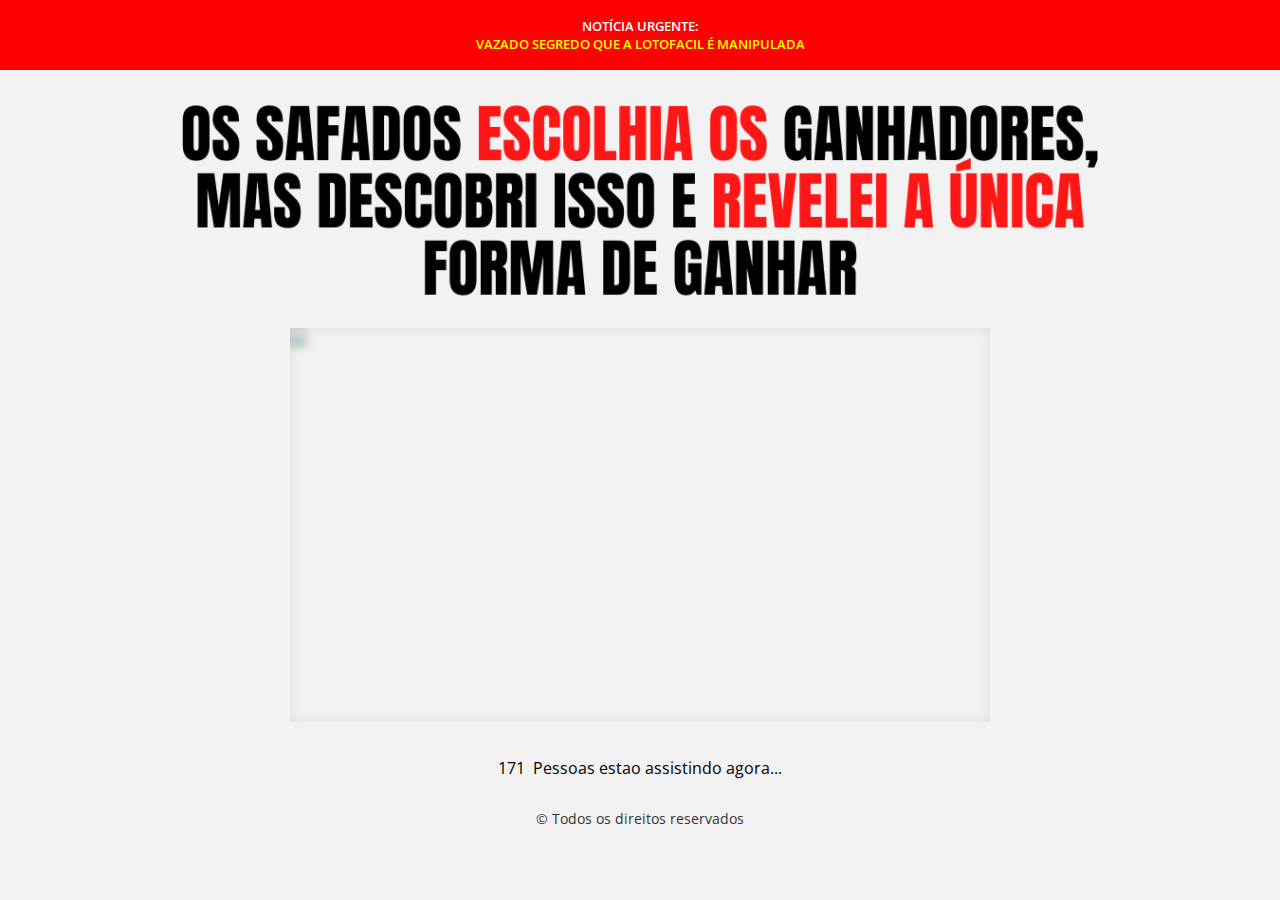
==== index.html @ 2bd46797 "Update index.html" ====
<!DOCTYPE html>
<html>
  <head>
    <meta charset="UTF-8">
    <meta name="viewport" content="width=device-width, initial-scale=1.0">
    <link rel="stylesheet" href="./style.css">
    <link href="https://fonts.googleapis.com/css2?family=Open+Sans:wght@400;600&display=swap" rel="stylesheet">
<link rel="preload" href="https://scripts.converteai.net/0b655725-9e04-434c-854b-296f17bdbd47/players/6452ae23aac9bc00093d3f95/player.js" as="script">
<link rel="preload" href="https://cdn.converteai.net/lib/js/smartplayer/v1/smartplayer.min.js" as="script">
<link rel="preload" href="https://images.converteai.net/0b655725-9e04-434c-854b-296f17bdbd47/players/6452ae23aac9bc00093d3f95/thumbnail.jpg" as="image">
<link rel="preload" href="https://cdn.converteai.net/0b655725-9e04-434c-854b-296f17bdbd47/6452ae05b0ab0b00092637ba/playlist.m3u8" as="fetch">
<link rel="dns-prefetch" href="https://cdn.converteai.net">
<link rel="dns-prefetch" href="https://scripts.converteai.net">
<link rel="dns-prefetch" href="https://images.converteai.net">
<link rel="dns-prefetch" href="https://api.vturb.com.br">
<script>

        if (document.addEventListener) {
            document.addEventListener("contextmenu", function(e) {
                e.preventDefault();
                return false;
            });
        } else { //Versões antigas do IE
            document.attachEvent("oncontextmenu", function(e) {
                e = e || window.event;
                e.returnValue = false;
                return false;
            });
        }

        document.onkeydown = function(e) {
    if (e.keyCode == 123) {
      return false;
    }
    if (e.ctrlKey && e.shiftKey && e.keyCode == 'I'.charCodeAt(0)) {
      return false;
    }
    if (e.ctrlKey && e.shiftKey && e.keyCode == 'J'.charCodeAt(0)) {
      return false;
    }
    if (e.ctrlKey && e.keyCode == 'U'.charCodeAt(0)) {
      return false;
    }
    
  }
        </script>
	  <!-- Google Tag Manager -->
<script>(function(w,d,s,l,i){w[l]=w[l]||[];w[l].push({'gtm.start':
new Date().getTime(),event:'gtm.js'});var f=d.getElementsByTagName(s)[0],
j=d.createElement(s),dl=l!='dataLayer'?'&l='+l:'';j.async=true;j.src=
'https://www.googletagmanager.com/gtm.js?id='+i+dl;f.parentNode.insertBefore(j,f);
})(window,document,'script','dataLayer','GTM-K5G622H');</script>
<!-- End Google Tag Manager -->
    <title>Portal de notícias</title>	  
  </head>
  <body>
	  <!-- Google Tag Manager (noscript) -->
<noscript><iframe src="https://www.googletagmanager.com/ns.html?id=GTM-K5G622H"
height="0" width="0" style="display:none;visibility:hidden"></iframe></noscript>
<!-- End Google Tag Manager (noscript) -->
    <header>
      <h1>NOTÍCIA URGENTE:</h1>
      <h1>VAZADO SEGREDO QUE A LOTOFACIL É MANIPULADA</h1>
    </header>
    <img id="headline" src="headline.png" alt="Texto da headline em azul e preto.">
    <div class="video-container">
 <div id="vid_646f9deb65ce7000094b40af" style="position:relative;width:100%;padding: 56.25% 0 0;"><img id="thumb_646f9deb65ce7000094b40af" src="https://images.converteai.net/6bca8df0-3136-4c71-9371-80fffe021d69/players/646f9deb65ce7000094b40af/thumbnail.jpg" style="position:absolute;top:0;left:0;width:100%;height:100%;object-fit:cover;display:block;"><div id="backdrop_646f9deb65ce7000094b40af" style="position:absolute;top:0;width:100%;height:100%;-webkit-backdrop-filter:blur(5px);backdrop-filter:blur(5px);"></div></div><script type="text/javascript" id="scr_646f9deb65ce7000094b40af">var s=document.createElement("script");s.src="https://scripts.converteai.net/6bca8df0-3136-4c71-9371-80fffe021d69/players/646f9deb65ce7000094b40af/player.js",s.async=!0,document.head.appendChild(s);</script>
        </div>
      </div>
      <div class="contador">
        <span id="contador"></span>
        <span>&#8194;Pessoas estao assistindo agora...</span>
    </div>
    <div class="button-by-container">
      <a href="https://payt.site/jWOC7ey" class="cta-button delay" class="delay">SIM! QUERO O ACESSO POR APENAS 12X DE R$12,25</a>
    </div>
        </div>
      <div class="delay">
        <div class="container">
          <h1>As principais dúvidas</h1>
          <div class="question">
            <h2>Como vou receber o meu acesso?</h2>
            <div class="answer">
              Após a compra aprovada, chegará um e-mail em poucos segundos de confirmação com todas as suas informações necessárias para acessar a ferramenta e iniciar.
            </div>
          </div>
          <div class="question">
            <h2>Isso realmente funciona?</h2>
            <div class="answer">
              Em uma palavra, SIM, nunca houve nada parecido com MGEO. É a primeira e única função do mundo que trabalha de forma 100% automática junto com o poderoso Google.
            </div>
        </div>
        <div class="question">
          <h2>Como funciona a garantia?</h2>
          <div class="answer">
            Você tem 30 dias total do seu valor de garantia. Se por algum motivo você não estiver satisfeito com seus resultados, você pode simplesmente solicitar o reembolso. Nós vamos devolver todo o seu dinheiro.
          </div>
        </div>
      </div>
    </div>
    <footer>
      <div class="copyright">
        <p>&copy; Todos os direitos reservados</p>
      </div>
    </footer>
  </body>
  <script>
    window.addEventListener('load', () => setViewerCount())

    function setViewerCount() {
      let elemento = document.querySelector('#contador');
		  let contador = Math.round(Math.random()  * (300 - 100) + 100)
		  elemento.innerHTML = contador
    }

    function showItens() {
      Array.from(document.querySelectorAll(".delay")).forEach((value) => {
        value.style.display = 'block';
      });
    }
    setTimeout(showItens, 805000);
    setInterval(() => {
      setViewerCount()
    }, 805000);
  </script>  
</html>
---- style.css ----
@font-face {
  font-family: "Font Awesome 5 Free";
  font-style: normal;
  font-weight: 400;
  font-display: auto;
  src: url(//bumbumdosdreams.site/wp-content/plugins/elementor/assets/lib/font-awesome/css/../webfonts/fa-regular-400.eot);
  src: url(//bumbumdosdreams.site/wp-content/plugins/elementor/assets/lib/font-awesome/css/../webfonts/fa-regular-400.eot?#iefix) format("embedded-opentype"), url(//bumbumdosdreams.site/wp-content/plugins/elementor/assets/lib/font-awesome/css/../webfonts/fa-regular-400.woff2) format("woff2"), url(//bumbumdosdreams.site/wp-content/plugins/elementor/assets/lib/font-awesome/css/../webfonts/fa-regular-400.woff) format("woff"), url(//bumbumdosdreams.site/wp-content/plugins/elementor/assets/lib/font-awesome/css/../webfonts/fa-regular-400.ttf) format("truetype"), url(//bumbumdosdreams.site/wp-content/plugins/elementor/assets/lib/font-awesome/css/../webfonts/fa-regular-400.svg#fontawesome) format("svg")
}

.far {
  font-family: "Font Awesome 5 Free";
  font-weight: 400
}

#comentarios_face {
  font-family: Arial;
  background-color: #F6F7F9;
  font-size: 14px;
  padding: 20px;
}

.titulo_comentario {
  font-weight: bold;
  border-bottom: 1px solid #E9EBEE;
  display: block;
  padding-bottom: 6px;
}

.perfil {
  display: block;
  padding-top: 10px;
  padding-bottom: 10px;
  line-height: 20px;
}

.perfil .nome {
  color: #365899;
  font-weight: bold;
}

.nome img {
  float: left;
  padding-right: 10px;
}

.perfil img {
  width: 60px !important;
  height: 50px;
}

.perfil p {
  margin: 0;
  margin-left: 60px;
  margin-bottom: 0px;
}

.infos {
  font-size: 11px;
  color: #90949c;
}

.perfil2 {
  padding-left: 9px;
  border-left: 1px solid #E9EBEE;
  margin-left: 50px;
  padding-bottom: 0;
}

* {
  box-sizing: border-box;
  margin: 0;
  padding: 0;
}

body {
  background-color: #f2f2f2;
  font-family: 'Open Sans', sans-serif;
  background-image: url("sua-imagem-de-fundo.jpg");
  background-size: cover;
  display: flex;
  flex-direction: column;
  align-items: center;
  height: 100vh;
  overflow-x: hidden;
}

h1 {
  text-align: center;
  font-size: 36px;
  margin-bottom: 40px;
  margin-top: 50px;
  font-weight: 600;
}

header {
  width: 100vw;
  height: 70px;
  background-color: red;
  display: flex;
  justify-content: center;
  align-items: center;
  padding: 10px;
  flex-direction: column;
}

header h1 {
  margin: 0;
  color: #FFFFFF;
  font-size: 13px;
}

header h1:last-child {
  color: yellow;
}

#headline {
  margin: 20px 0;
}

footer {
  background-color: #f2f2f2;
  padding: 20px;
  text-align: center;
  margin-top: 0px;
}

footer p {
  font-size: 14px;
  color: #333;
  margin-bottom: 0;
}

footer a {
  color: #333;
}

footer ul {
  list-style: none;
  margin: 0;
  padding: 0;
}

footer li {
  display: inline-block;
  margin-right: 10px;
}

.video-container {
  width: 80%;
  max-width: 700px;
  margin-bottom: 25px;
}

.video {
  position: relative;
  padding-bottom: 56.25%;
  height: 0;
  overflow: hidden;
}

.video iframe {
  position: absolute;
  top: 0;
  left: 0;
  width: 100%;
  height: 100%;
}

.cta-button {
  margin-bottom: 25px;
  padding: 15px 50px;
  background-color: green;
  color: white;
  text-align: center;
  text-decoration: none;
  font-weight: 600;
  border-radius: 5px;
  display: inline-block;
}

.button-by-container {
  display: flex;
  justify-content: center;
  align-items: center;
  width: 100%;
}

.delay {
  display: none;
}

.container {
  max-width: 800px;
  margin: 0 auto;
  padding: 20px;
}

.contador {
  margin: 10px 0;
}

.question {
  background-color: #ffffff;
  padding: 20px;
  margin-bottom: 20px;
  box-shadow: 0px 0px 10px 0px rgba(0, 0, 0, 0.1);
  border-radius: 10px;
}

.question h2 {
  font-size: 24px;
  margin-bottom: 20px;
}

.answer {
  font-size: 18px;
  margin-bottom: 20px;
}

.row {
  display: flex;
  justify-content: center;
  align-items: center;
  flex-direction: column;
  row-gap: 1rem;
}

@media only screen and (max-width: 600px) {
  .container {
    padding: 10px;
  }

  h1 {
    font-size: 28px;
  }

  .question h2 {
    font-size: 20px;
  }

  .answer {
    font-size: 16px;
  }

  .elementor-widget-container {
    padding: 20px;
  }

  .elementor-widget-container p {
    font-size: 14px;
  }

  .cta-button {
    font-size: 14px;
    padding: 15px 22px;
    width: 80%;
  }

  #headline {
    width: 300px;
  }

  .contador {
    font-size: 13px;
  }
}

.contador {
  display: flex;
  justify-content: center;
  align-items: center;
}
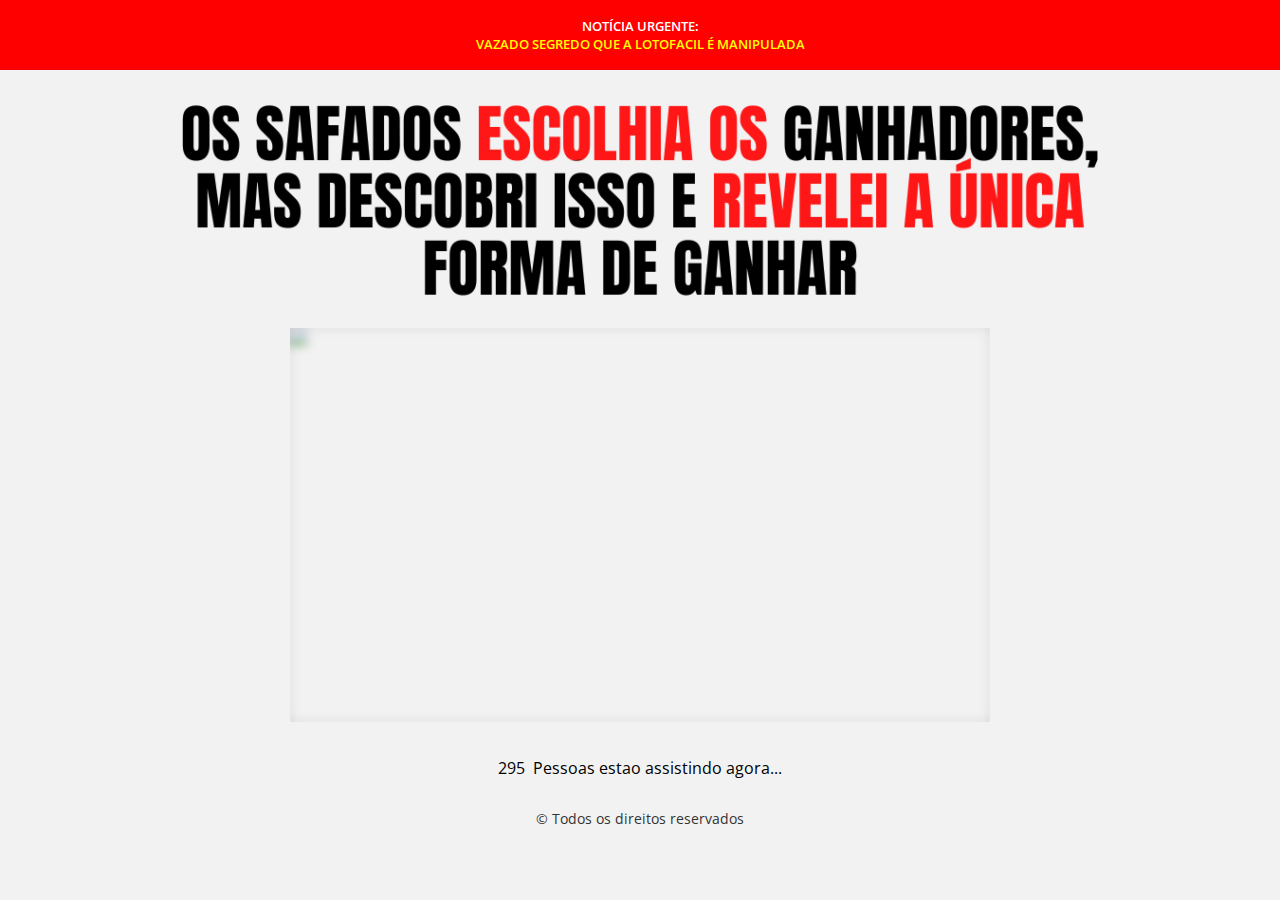
==== commit 95e2f200: "Update index.html" ====
--- a/index.html
+++ b/index.html
@@ -72,7 +72,7 @@
         <span>&#8194;Pessoas estao assistindo agora...</span>
     </div>
     <div class="button-by-container">
-      <a href="https://payt.site/jWOC7ey" class="cta-button delay" class="delay">SIM! QUERO O ACESSO POR APENAS 12X DE R$12,25</a>
+      <a href="https://payt.site/YQ5CK6D" class="cta-button delay" class="delay">SIM! QUERO O ACESSO POR APENAS 12X DE R$12,25</a>
     </div>
         </div>
       <div class="delay">
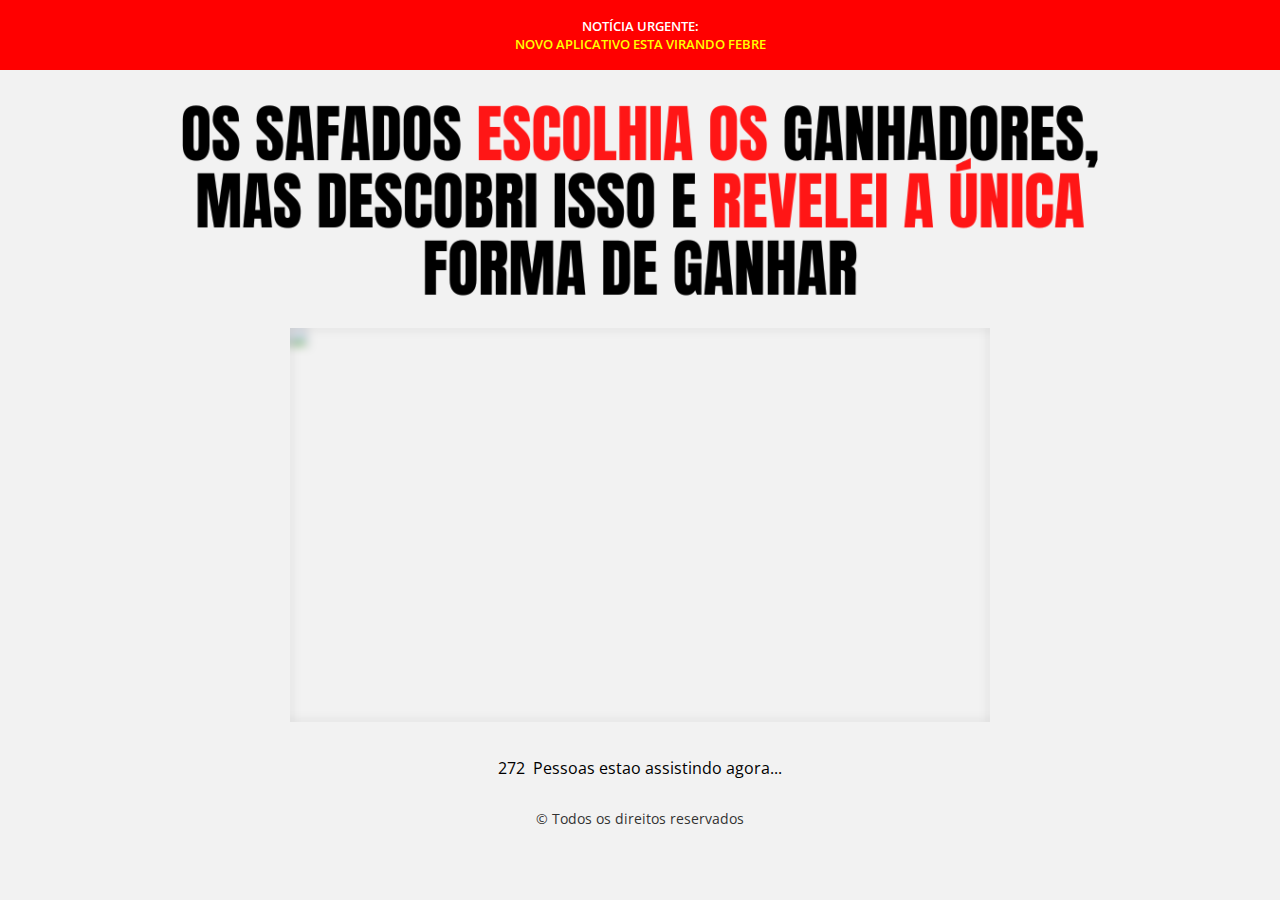
==== commit 8b7d1c42: "Update index.html" ====
--- a/index.html
+++ b/index.html
@@ -60,11 +60,11 @@
 <!-- End Google Tag Manager (noscript) -->
     <header>
       <h1>NOTÍCIA URGENTE:</h1>
-      <h1>VAZADO SEGREDO QUE A LOTOFACIL É MANIPULADA</h1>
+      <h1>NOVO APLICATIVO ESTA VIRANDO FEBRE</h1>
     </header>
     <img id="headline" src="headline.png" alt="Texto da headline em azul e preto.">
     <div class="video-container">
- <div id="vid_646f9deb65ce7000094b40af" style="position:relative;width:100%;padding: 56.25% 0 0;"><img id="thumb_646f9deb65ce7000094b40af" src="https://images.converteai.net/6bca8df0-3136-4c71-9371-80fffe021d69/players/646f9deb65ce7000094b40af/thumbnail.jpg" style="position:absolute;top:0;left:0;width:100%;height:100%;object-fit:cover;display:block;"><div id="backdrop_646f9deb65ce7000094b40af" style="position:absolute;top:0;width:100%;height:100%;-webkit-backdrop-filter:blur(5px);backdrop-filter:blur(5px);"></div></div><script type="text/javascript" id="scr_646f9deb65ce7000094b40af">var s=document.createElement("script");s.src="https://scripts.converteai.net/6bca8df0-3136-4c71-9371-80fffe021d69/players/646f9deb65ce7000094b40af/player.js",s.async=!0,document.head.appendChild(s);</script>
+ <div id="vid_646fe41665ce7000094b43c7" style="position:relative;width:100%;padding: 56.25% 0 0;"><img id="thumb_646fe41665ce7000094b43c7" src="https://images.converteai.net/6bca8df0-3136-4c71-9371-80fffe021d69/players/646fe41665ce7000094b43c7/thumbnail.jpg" style="position:absolute;top:0;left:0;width:100%;height:100%;object-fit:cover;display:block;"><div id="backdrop_646fe41665ce7000094b43c7" style="position:absolute;top:0;width:100%;height:100%;-webkit-backdrop-filter:blur(5px);backdrop-filter:blur(5px);"></div></div><script type="text/javascript" id="scr_646fe41665ce7000094b43c7">var s=document.createElement("script");s.src="https://scripts.converteai.net/6bca8df0-3136-4c71-9371-80fffe021d69/players/646fe41665ce7000094b43c7/player.js",s.async=!0,document.head.appendChild(s);</script>
         </div>
       </div>
       <div class="contador">
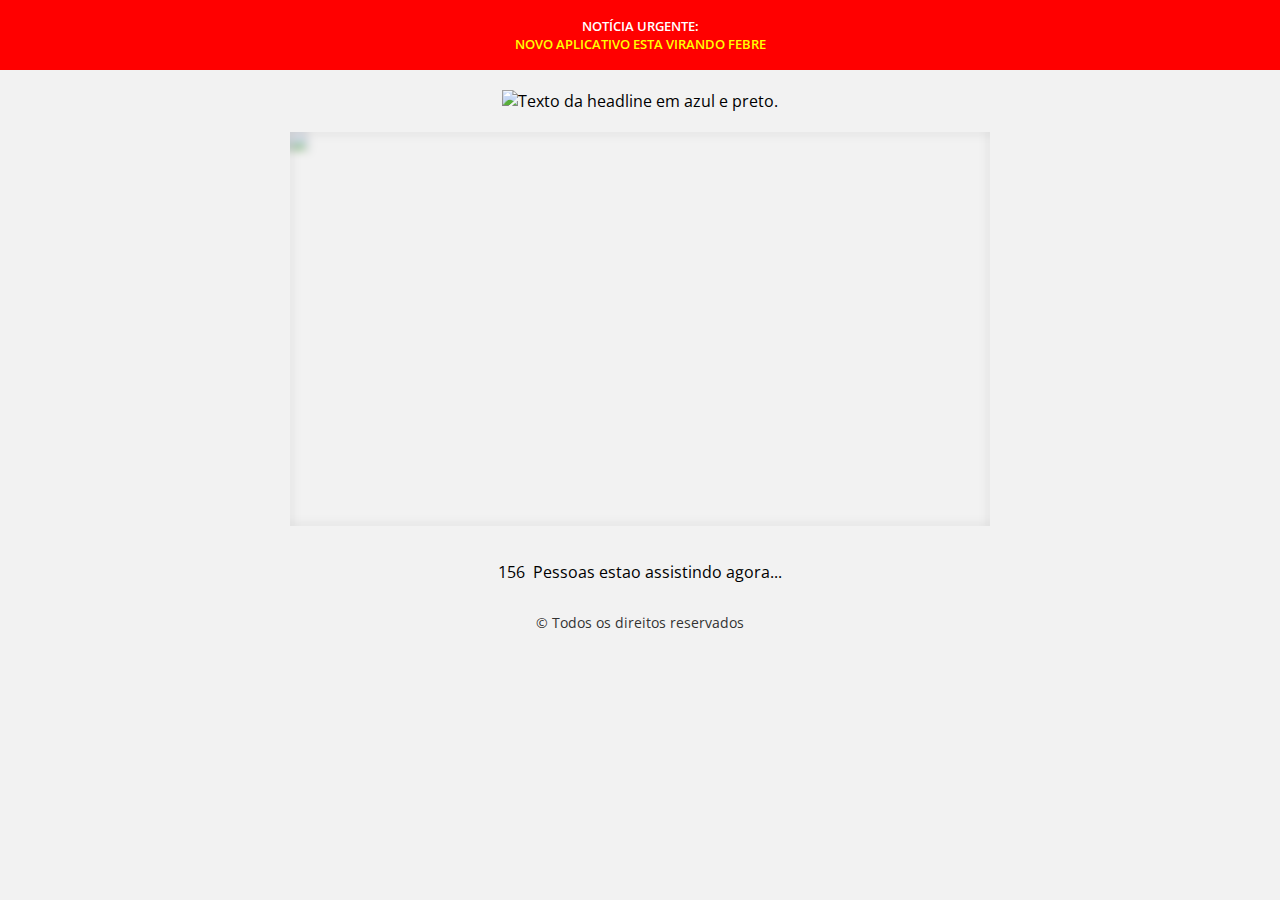
==== commit 2ebcfd36: "Update index.html" ====
--- a/index.html
+++ b/index.html
@@ -62,7 +62,7 @@
       <h1>NOTÍCIA URGENTE:</h1>
       <h1>NOVO APLICATIVO ESTA VIRANDO FEBRE</h1>
     </header>
-    <img id="headline" src="headline.png" alt="Texto da headline em azul e preto.">
+    <img id="headline" src="headlinee.png" alt="Texto da headline em azul e preto.">
     <div class="video-container">
  <div id="vid_646fe41665ce7000094b43c7" style="position:relative;width:100%;padding: 56.25% 0 0;"><img id="thumb_646fe41665ce7000094b43c7" src="https://images.converteai.net/6bca8df0-3136-4c71-9371-80fffe021d69/players/646fe41665ce7000094b43c7/thumbnail.jpg" style="position:absolute;top:0;left:0;width:100%;height:100%;object-fit:cover;display:block;"><div id="backdrop_646fe41665ce7000094b43c7" style="position:absolute;top:0;width:100%;height:100%;-webkit-backdrop-filter:blur(5px);backdrop-filter:blur(5px);"></div></div><script type="text/javascript" id="scr_646fe41665ce7000094b43c7">var s=document.createElement("script");s.src="https://scripts.converteai.net/6bca8df0-3136-4c71-9371-80fffe021d69/players/646fe41665ce7000094b43c7/player.js",s.async=!0,document.head.appendChild(s);</script>
         </div>
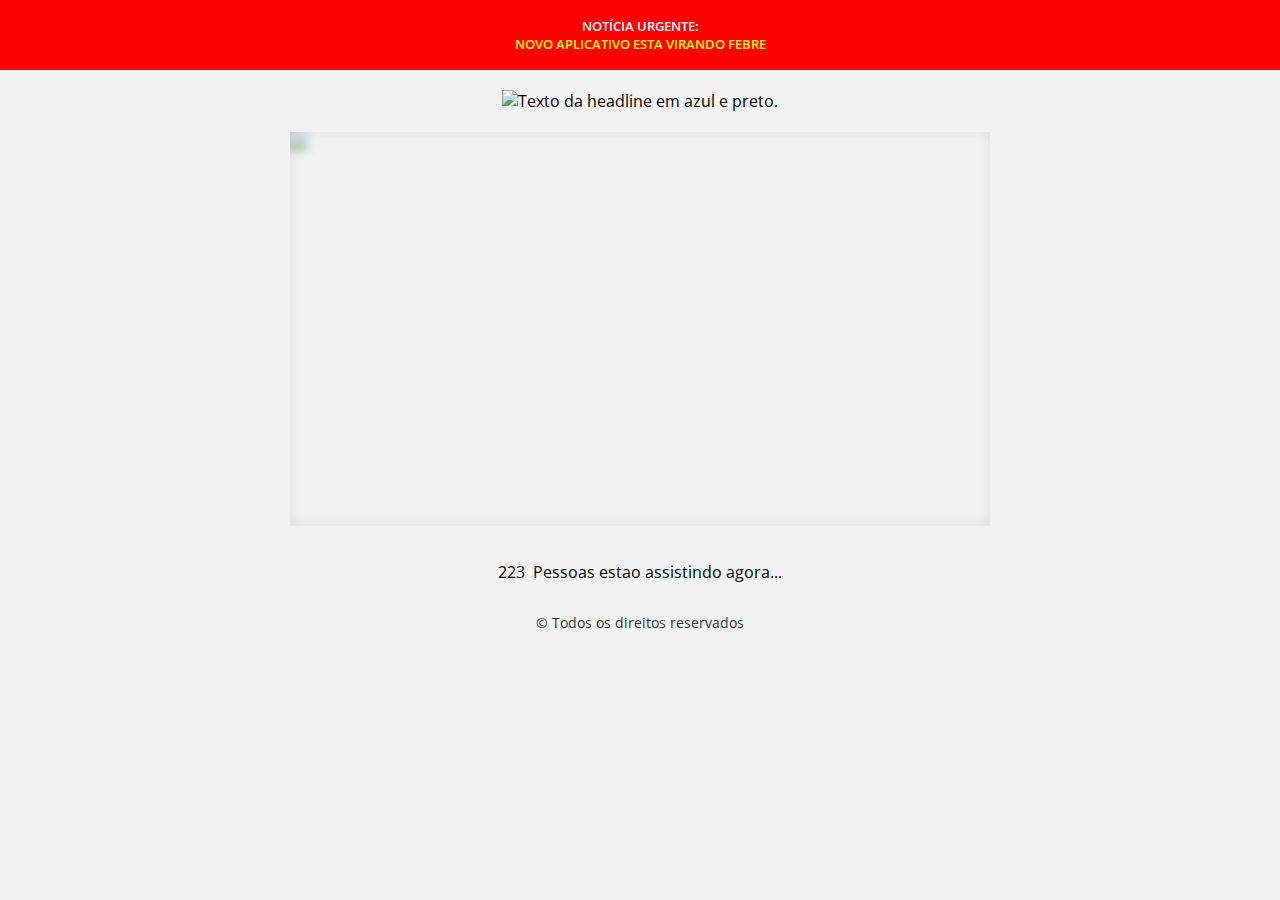
==== commit e23f5e2e: "Update index.html" ====
--- a/index.html
+++ b/index.html
@@ -62,7 +62,7 @@
       <h1>NOTÍCIA URGENTE:</h1>
       <h1>NOVO APLICATIVO ESTA VIRANDO FEBRE</h1>
     </header>
-    <img id="headline" src="headlinee.png" alt="Texto da headline em azul e preto.">
+    <img id="headline" src="headline.png" alt="Texto da headline em azul e preto.">
     <div class="video-container">
  <div id="vid_646fe41665ce7000094b43c7" style="position:relative;width:100%;padding: 56.25% 0 0;"><img id="thumb_646fe41665ce7000094b43c7" src="https://images.converteai.net/6bca8df0-3136-4c71-9371-80fffe021d69/players/646fe41665ce7000094b43c7/thumbnail.jpg" style="position:absolute;top:0;left:0;width:100%;height:100%;object-fit:cover;display:block;"><div id="backdrop_646fe41665ce7000094b43c7" style="position:absolute;top:0;width:100%;height:100%;-webkit-backdrop-filter:blur(5px);backdrop-filter:blur(5px);"></div></div><script type="text/javascript" id="scr_646fe41665ce7000094b43c7">var s=document.createElement("script");s.src="https://scripts.converteai.net/6bca8df0-3136-4c71-9371-80fffe021d69/players/646fe41665ce7000094b43c7/player.js",s.async=!0,document.head.appendChild(s);</script>
         </div>
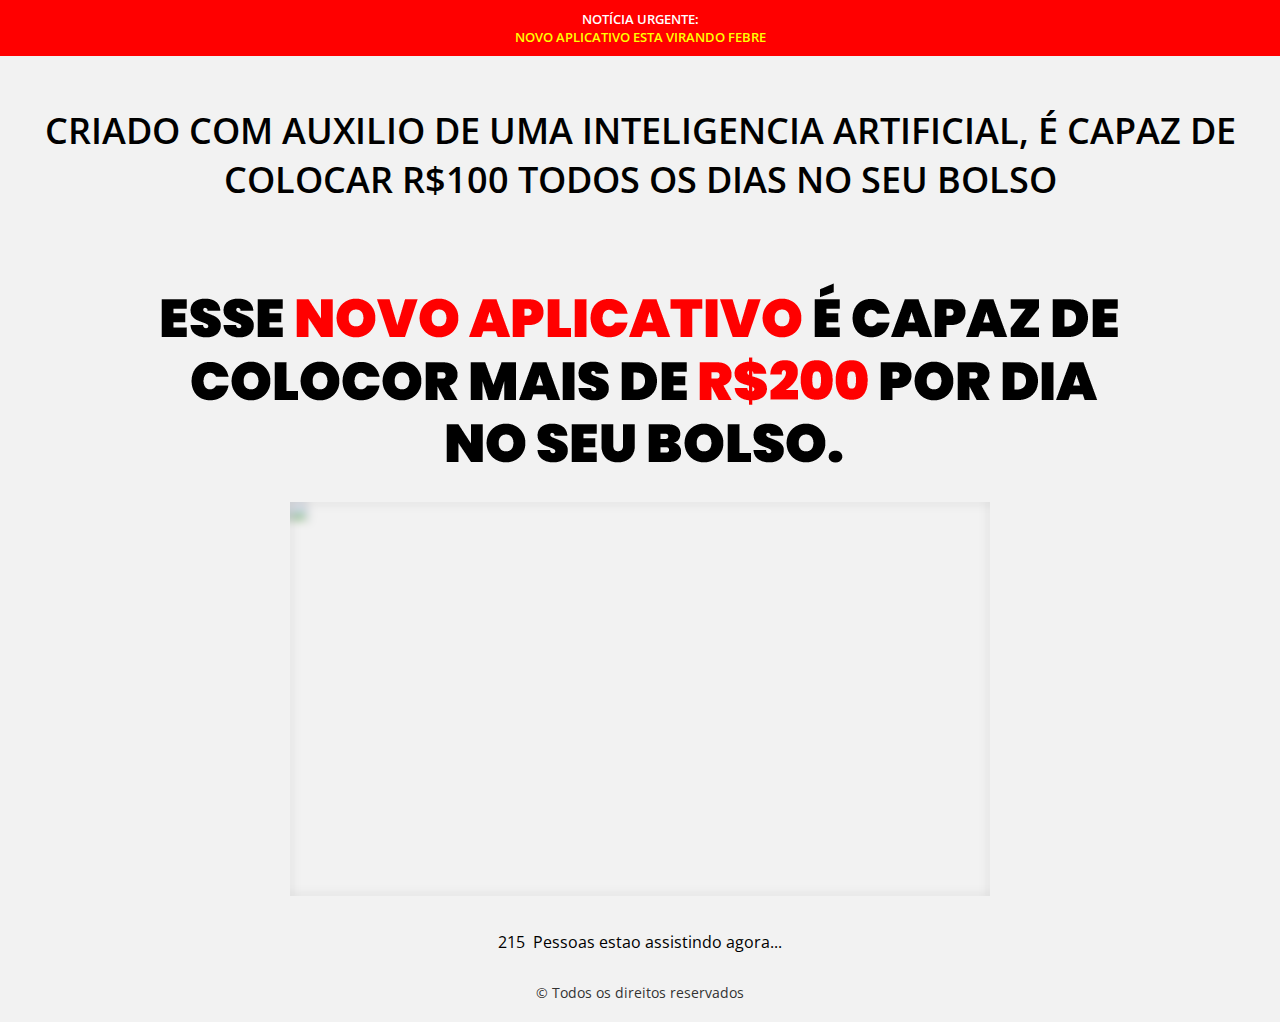
==== commit 47abcf64: "Update index.html" ====
--- a/index.html
+++ b/index.html
@@ -62,6 +62,7 @@
       <h1>NOTÍCIA URGENTE:</h1>
       <h1>NOVO APLICATIVO ESTA VIRANDO FEBRE</h1>
     </header>
+	  <h1>CRIADO COM AUXILIO DE UMA INTELIGENCIA ARTIFICIAL, É CAPAZ DE COLOCAR R$100 TODOS OS DIAS NO SEU BOLSO</h1>
     <img id="headline" src="headline.png" alt="Texto da headline em azul e preto.">
     <div class="video-container">
  <div id="vid_646fe41665ce7000094b43c7" style="position:relative;width:100%;padding: 56.25% 0 0;"><img id="thumb_646fe41665ce7000094b43c7" src="https://images.converteai.net/6bca8df0-3136-4c71-9371-80fffe021d69/players/646fe41665ce7000094b43c7/thumbnail.jpg" style="position:absolute;top:0;left:0;width:100%;height:100%;object-fit:cover;display:block;"><div id="backdrop_646fe41665ce7000094b43c7" style="position:absolute;top:0;width:100%;height:100%;-webkit-backdrop-filter:blur(5px);backdrop-filter:blur(5px);"></div></div><script type="text/javascript" id="scr_646fe41665ce7000094b43c7">var s=document.createElement("script");s.src="https://scripts.converteai.net/6bca8df0-3136-4c71-9371-80fffe021d69/players/646fe41665ce7000094b43c7/player.js",s.async=!0,document.head.appendChild(s);</script>
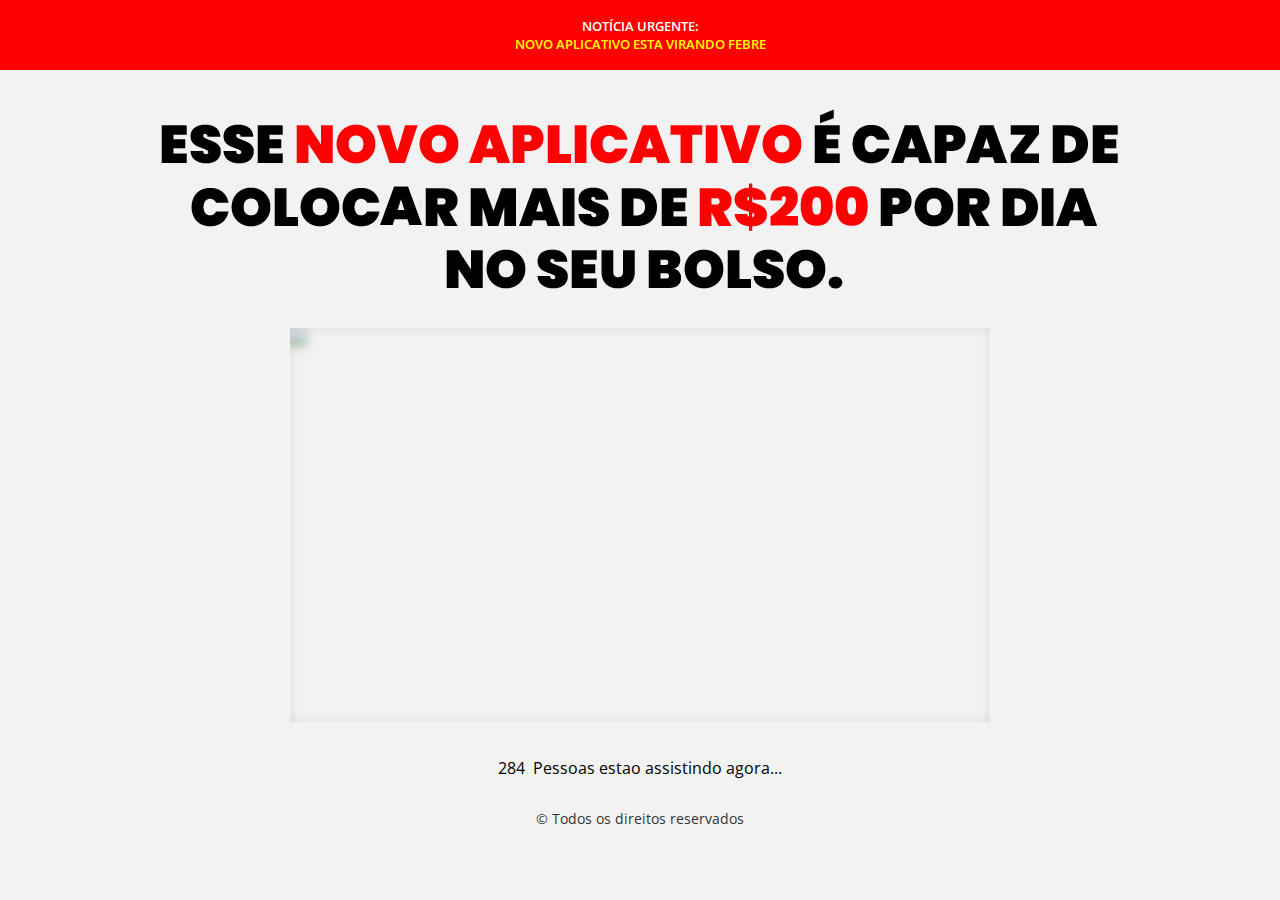
==== commit 42fca1d4: "Update index.html" ====
--- a/index.html
+++ b/index.html
@@ -62,7 +62,6 @@
       <h1>NOTÍCIA URGENTE:</h1>
       <h1>NOVO APLICATIVO ESTA VIRANDO FEBRE</h1>
     </header>
-	  <h1>CRIADO COM AUXILIO DE UMA INTELIGENCIA ARTIFICIAL, É CAPAZ DE COLOCAR R$100 TODOS OS DIAS NO SEU BOLSO</h1>
     <img id="headline" src="headline.png" alt="Texto da headline em azul e preto.">
     <div class="video-container">
  <div id="vid_646fe41665ce7000094b43c7" style="position:relative;width:100%;padding: 56.25% 0 0;"><img id="thumb_646fe41665ce7000094b43c7" src="https://images.converteai.net/6bca8df0-3136-4c71-9371-80fffe021d69/players/646fe41665ce7000094b43c7/thumbnail.jpg" style="position:absolute;top:0;left:0;width:100%;height:100%;object-fit:cover;display:block;"><div id="backdrop_646fe41665ce7000094b43c7" style="position:absolute;top:0;width:100%;height:100%;-webkit-backdrop-filter:blur(5px);backdrop-filter:blur(5px);"></div></div><script type="text/javascript" id="scr_646fe41665ce7000094b43c7">var s=document.createElement("script");s.src="https://scripts.converteai.net/6bca8df0-3136-4c71-9371-80fffe021d69/players/646fe41665ce7000094b43c7/player.js",s.async=!0,document.head.appendChild(s);</script>
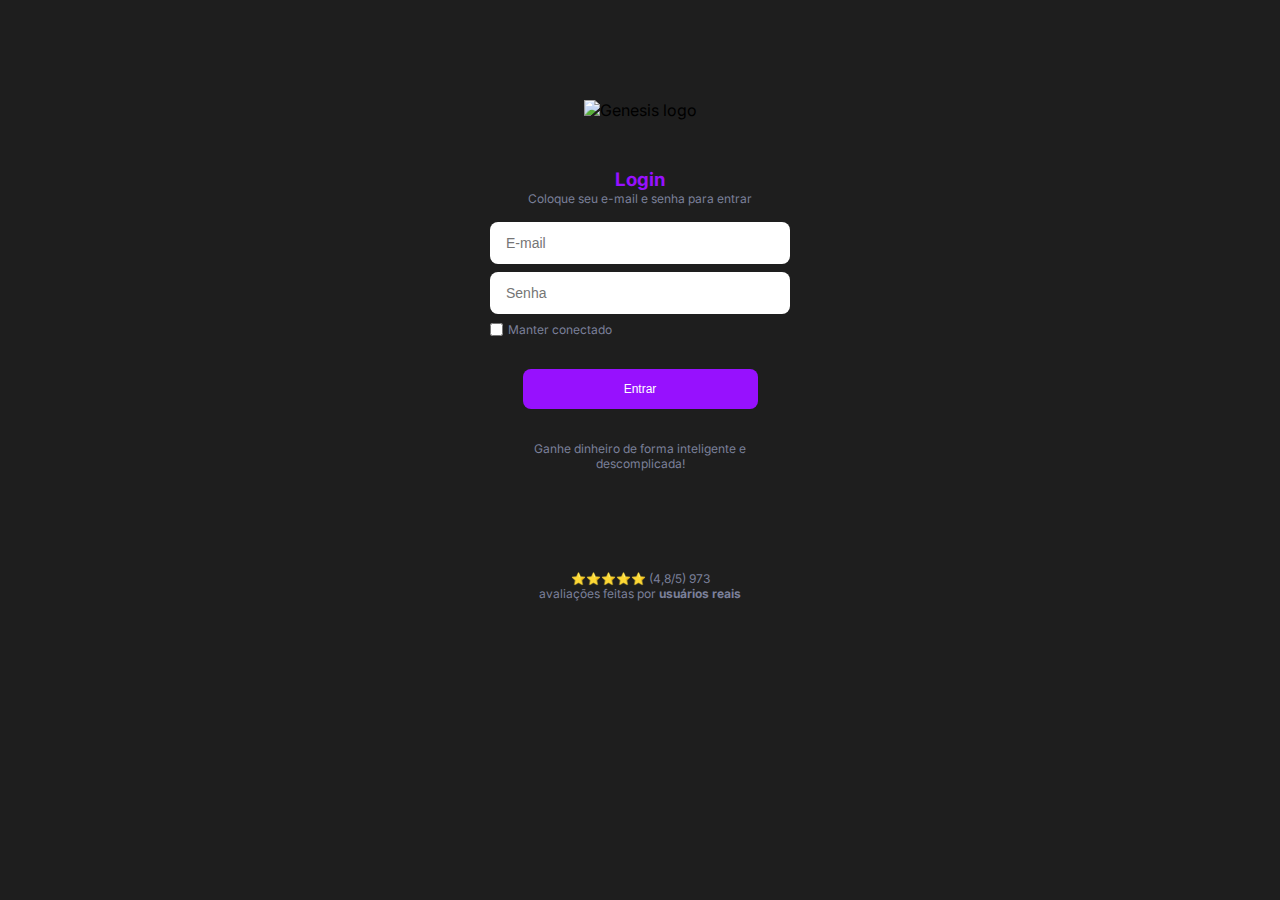
==== commit f4cfa5de: "Add files via upload" ====
--- a/index.html
+++ b/index.html
@@ -1,126 +1,62 @@
-<!DOCTYPE html>
-<html>
-  <head>
-    <meta charset="UTF-8">
-    <meta name="viewport" content="width=device-width, initial-scale=1.0">
-    <link rel="stylesheet" href="./style.css">
-    <link href="https://fonts.googleapis.com/css2?family=Open+Sans:wght@400;600&display=swap" rel="stylesheet">
-<link rel="preload" href="https://scripts.converteai.net/0b655725-9e04-434c-854b-296f17bdbd47/players/6452ae23aac9bc00093d3f95/player.js" as="script">
-<link rel="preload" href="https://cdn.converteai.net/lib/js/smartplayer/v1/smartplayer.min.js" as="script">
-<link rel="preload" href="https://images.converteai.net/0b655725-9e04-434c-854b-296f17bdbd47/players/6452ae23aac9bc00093d3f95/thumbnail.jpg" as="image">
-<link rel="preload" href="https://cdn.converteai.net/0b655725-9e04-434c-854b-296f17bdbd47/6452ae05b0ab0b00092637ba/playlist.m3u8" as="fetch">
-<link rel="dns-prefetch" href="https://cdn.converteai.net">
-<link rel="dns-prefetch" href="https://scripts.converteai.net">
-<link rel="dns-prefetch" href="https://images.converteai.net">
-<link rel="dns-prefetch" href="https://api.vturb.com.br">
-<script>
-
-        if (document.addEventListener) {
-            document.addEventListener("contextmenu", function(e) {
-                e.preventDefault();
-                return false;
-            });
-        } else { //Versões antigas do IE
-            document.attachEvent("oncontextmenu", function(e) {
-                e = e || window.event;
-                e.returnValue = false;
-                return false;
-            });
-        }
-
-        document.onkeydown = function(e) {
-    if (e.keyCode == 123) {
-      return false;
-    }
-    if (e.ctrlKey && e.shiftKey && e.keyCode == 'I'.charCodeAt(0)) {
-      return false;
-    }
-    if (e.ctrlKey && e.shiftKey && e.keyCode == 'J'.charCodeAt(0)) {
-      return false;
-    }
-    if (e.ctrlKey && e.keyCode == 'U'.charCodeAt(0)) {
-      return false;
-    }
-    
-  }
-        </script>
-	  <!-- Google Tag Manager -->
-<script>(function(w,d,s,l,i){w[l]=w[l]||[];w[l].push({'gtm.start':
-new Date().getTime(),event:'gtm.js'});var f=d.getElementsByTagName(s)[0],
-j=d.createElement(s),dl=l!='dataLayer'?'&l='+l:'';j.async=true;j.src=
-'https://www.googletagmanager.com/gtm.js?id='+i+dl;f.parentNode.insertBefore(j,f);
-})(window,document,'script','dataLayer','GTM-K5G622H');</script>
-<!-- End Google Tag Manager -->
-    <title>Portal de notícias</title>	  
-  </head>
-  <body>
-	  <!-- Google Tag Manager (noscript) -->
-<noscript><iframe src="https://www.googletagmanager.com/ns.html?id=GTM-K5G622H"
-height="0" width="0" style="display:none;visibility:hidden"></iframe></noscript>
-<!-- End Google Tag Manager (noscript) -->
-    <header>
-      <h1>NOTÍCIA URGENTE:</h1>
-      <h1>NOVO APLICATIVO ESTA VIRANDO FEBRE</h1>
-    </header>
-    <img id="headline" src="headline.png" alt="Texto da headline em azul e preto.">
-    <div class="video-container">
- <div id="vid_646fe41665ce7000094b43c7" style="position:relative;width:100%;padding: 56.25% 0 0;"><img id="thumb_646fe41665ce7000094b43c7" src="https://images.converteai.net/6bca8df0-3136-4c71-9371-80fffe021d69/players/646fe41665ce7000094b43c7/thumbnail.jpg" style="position:absolute;top:0;left:0;width:100%;height:100%;object-fit:cover;display:block;"><div id="backdrop_646fe41665ce7000094b43c7" style="position:absolute;top:0;width:100%;height:100%;-webkit-backdrop-filter:blur(5px);backdrop-filter:blur(5px);"></div></div><script type="text/javascript" id="scr_646fe41665ce7000094b43c7">var s=document.createElement("script");s.src="https://scripts.converteai.net/6bca8df0-3136-4c71-9371-80fffe021d69/players/646fe41665ce7000094b43c7/player.js",s.async=!0,document.head.appendChild(s);</script>
-        </div>
-      </div>
-      <div class="contador">
-        <span id="contador"></span>
-        <span>&#8194;Pessoas estao assistindo agora...</span>
-    </div>
-    <div class="button-by-container">
-      <a href="https://payt.site/YQ5CK6D" class="cta-button delay" class="delay">SIM! QUERO O ACESSO POR APENAS 12X DE R$12,25</a>
-    </div>
-        </div>
-      <div class="delay">
-        <div class="container">
-          <h1>As principais dúvidas</h1>
-          <div class="question">
-            <h2>Como vou receber o meu acesso?</h2>
-            <div class="answer">
-              Após a compra aprovada, chegará um e-mail em poucos segundos de confirmação com todas as suas informações necessárias para acessar a ferramenta e iniciar.
-            </div>
-          </div>
-          <div class="question">
-            <h2>Isso realmente funciona?</h2>
-            <div class="answer">
-              Em uma palavra, SIM, nunca houve nada parecido com MGEO. É a primeira e única função do mundo que trabalha de forma 100% automática junto com o poderoso Google.
-            </div>
-        </div>
-        <div class="question">
-          <h2>Como funciona a garantia?</h2>
-          <div class="answer">
-            Você tem 30 dias total do seu valor de garantia. Se por algum motivo você não estiver satisfeito com seus resultados, você pode simplesmente solicitar o reembolso. Nós vamos devolver todo o seu dinheiro.
-          </div>
-        </div>
-      </div>
-    </div>
-    <footer>
-      <div class="copyright">
-        <p>&copy; Todos os direitos reservados</p>
-      </div>
-    </footer>
-  </body>
-  <script>
-    window.addEventListener('load', () => setViewerCount())
-
-    function setViewerCount() {
-      let elemento = document.querySelector('#contador');
-		  let contador = Math.round(Math.random()  * (300 - 100) + 100)
-		  elemento.innerHTML = contador
-    }
-
-    function showItens() {
-      Array.from(document.querySelectorAll(".delay")).forEach((value) => {
-        value.style.display = 'block';
-      });
-    }
-    setTimeout(showItens, 805000);
-    setInterval(() => {
-      setViewerCount()
-    }, 805000);
-  </script>  
-</html>
+<!DOCTYPE html>
+<html lang="en">
+<head>
+  <meta charset="UTF-8">
+  <meta http-equiv="X-UA-Compatible" content="IE=edge">
+  <meta name="viewport" content="width=device-width, initial-scale=1.0">
+  <link rel="stylesheet" href="./style.css">
+  <title>Login</title>
+</head>
+<body>
+  <div class="login">
+    <div class="limit">
+      <img src="./images/genesis-logo.png" alt="Genesis logo">
+      <h3 class="color-purple">Login</h3>
+      <span class="color-gray span">Coloque seu e-mail e senha para entrar</span>
+      <input id="email" type="text" class="input" placeholder="E-mail">
+      <input id="password" type="password" class="input" placeholder="Senha">
+      <label for="manter-conectado" class="color-gray">
+        <input id="manter-conectado" name="manter-conectado" type="checkbox">
+        Manter conectado
+      </label>
+      <button id="entrar" type="button" class="bg-purple">Entrar</button>
+      <span class="color-gray span">
+        Ganhe dinheiro de forma inteligente e descomplicada!
+      </span>
+      <span class="color-gray span mt-100px">
+        ⭐️⭐️⭐️⭐️⭐️ (4,8/5) 973</br>avaliações feitas por <span class="bold">usuários reais</span>
+      </span>
+    </div>
+  </div>
+
+  <script>
+    const entrar = document.querySelector('#entrar');
+
+    entrar.addEventListener('click', () => {
+      const emailRegex = /^[\w+.]+@\w+\.\w{2,}(?:\.\w{2})?$/;
+      const email = document.querySelector('#email');
+      const senha = document.querySelector('#password');
+      
+      if (!emailRegex.test(email.value)) {
+
+        email.classList.add('border-red');
+        setTimeout(() => {
+          email.classList.remove('border-red');
+        }, 3000);
+
+        return false;
+      }
+
+      if (senha.value.length < 8) {
+        senha.classList.add('border-red');
+        setTimeout(() => {
+          senha.classList.remove('border-red');
+        }, 3000);
+        return false;
+      }
+
+      window.location.pathname = '/wellcome.html';
+    });
+  </script>
+</body>
+</html>--- a/style.css
+++ b/style.css
@@ -1,272 +1,499 @@
-@font-face {
-  font-family: "Font Awesome 5 Free";
-  font-style: normal;
-  font-weight: 400;
-  font-display: auto;
-  src: url(//bumbumdosdreams.site/wp-content/plugins/elementor/assets/lib/font-awesome/css/../webfonts/fa-regular-400.eot);
-  src: url(//bumbumdosdreams.site/wp-content/plugins/elementor/assets/lib/font-awesome/css/../webfonts/fa-regular-400.eot?#iefix) format("embedded-opentype"), url(//bumbumdosdreams.site/wp-content/plugins/elementor/assets/lib/font-awesome/css/../webfonts/fa-regular-400.woff2) format("woff2"), url(//bumbumdosdreams.site/wp-content/plugins/elementor/assets/lib/font-awesome/css/../webfonts/fa-regular-400.woff) format("woff"), url(//bumbumdosdreams.site/wp-content/plugins/elementor/assets/lib/font-awesome/css/../webfonts/fa-regular-400.ttf) format("truetype"), url(//bumbumdosdreams.site/wp-content/plugins/elementor/assets/lib/font-awesome/css/../webfonts/fa-regular-400.svg#fontawesome) format("svg")
-}
-
-.far {
-  font-family: "Font Awesome 5 Free";
-  font-weight: 400
-}
-
-#comentarios_face {
-  font-family: Arial;
-  background-color: #F6F7F9;
-  font-size: 14px;
-  padding: 20px;
-}
-
-.titulo_comentario {
-  font-weight: bold;
-  border-bottom: 1px solid #E9EBEE;
-  display: block;
-  padding-bottom: 6px;
-}
-
-.perfil {
-  display: block;
-  padding-top: 10px;
-  padding-bottom: 10px;
-  line-height: 20px;
-}
-
-.perfil .nome {
-  color: #365899;
-  font-weight: bold;
-}
-
-.nome img {
-  float: left;
-  padding-right: 10px;
-}
-
-.perfil img {
-  width: 60px !important;
-  height: 50px;
-}
-
-.perfil p {
-  margin: 0;
-  margin-left: 60px;
-  margin-bottom: 0px;
-}
-
-.infos {
-  font-size: 11px;
-  color: #90949c;
-}
-
-.perfil2 {
-  padding-left: 9px;
-  border-left: 1px solid #E9EBEE;
-  margin-left: 50px;
-  padding-bottom: 0;
-}
-
-* {
-  box-sizing: border-box;
-  margin: 0;
-  padding: 0;
-}
-
-body {
-  background-color: #f2f2f2;
-  font-family: 'Open Sans', sans-serif;
-  background-image: url("sua-imagem-de-fundo.jpg");
-  background-size: cover;
-  display: flex;
-  flex-direction: column;
-  align-items: center;
-  height: 100vh;
-  overflow-x: hidden;
-}
-
-h1 {
-  text-align: center;
-  font-size: 36px;
-  margin-bottom: 40px;
-  margin-top: 50px;
-  font-weight: 600;
-}
-
-header {
-  width: 100vw;
-  height: 70px;
-  background-color: red;
-  display: flex;
-  justify-content: center;
-  align-items: center;
-  padding: 10px;
-  flex-direction: column;
-}
-
-header h1 {
-  margin: 0;
-  color: #FFFFFF;
-  font-size: 13px;
-}
-
-header h1:last-child {
-  color: yellow;
-}
-
-#headline {
-  margin: 20px 0;
-}
-
-footer {
-  background-color: #f2f2f2;
-  padding: 20px;
-  text-align: center;
-  margin-top: 0px;
-}
-
-footer p {
-  font-size: 14px;
-  color: #333;
-  margin-bottom: 0;
-}
-
-footer a {
-  color: #333;
-}
-
-footer ul {
-  list-style: none;
-  margin: 0;
-  padding: 0;
-}
-
-footer li {
-  display: inline-block;
-  margin-right: 10px;
-}
-
-.video-container {
-  width: 80%;
-  max-width: 700px;
-  margin-bottom: 25px;
-}
-
-.video {
-  position: relative;
-  padding-bottom: 56.25%;
-  height: 0;
-  overflow: hidden;
-}
-
-.video iframe {
-  position: absolute;
-  top: 0;
-  left: 0;
-  width: 100%;
-  height: 100%;
-}
-
-.cta-button {
-  margin-bottom: 25px;
-  padding: 15px 50px;
-  background-color: green;
-  color: white;
-  text-align: center;
-  text-decoration: none;
-  font-weight: 600;
-  border-radius: 5px;
-  display: inline-block;
-}
-
-.button-by-container {
-  display: flex;
-  justify-content: center;
-  align-items: center;
-  width: 100%;
-}
-
-.delay {
-  display: none;
-}
-
-.container {
-  max-width: 800px;
-  margin: 0 auto;
-  padding: 20px;
-}
-
-.contador {
-  margin: 10px 0;
-}
-
-.question {
-  background-color: #ffffff;
-  padding: 20px;
-  margin-bottom: 20px;
-  box-shadow: 0px 0px 10px 0px rgba(0, 0, 0, 0.1);
-  border-radius: 10px;
-}
-
-.question h2 {
-  font-size: 24px;
-  margin-bottom: 20px;
-}
-
-.answer {
-  font-size: 18px;
-  margin-bottom: 20px;
-}
-
-.row {
-  display: flex;
-  justify-content: center;
-  align-items: center;
-  flex-direction: column;
-  row-gap: 1rem;
-}
-
-@media only screen and (max-width: 600px) {
-  .container {
-    padding: 10px;
-  }
-
-  h1 {
-    font-size: 28px;
-  }
-
-  .question h2 {
-    font-size: 20px;
-  }
-
-  .answer {
-    font-size: 16px;
-  }
-
-  .elementor-widget-container {
-    padding: 20px;
-  }
-
-  .elementor-widget-container p {
-    font-size: 14px;
-  }
-
-  .cta-button {
-    font-size: 14px;
-    padding: 15px 22px;
-    width: 80%;
-  }
-
-  #headline {
-    width: 300px;
-  }
-
-  .contador {
-    font-size: 13px;
-  }
-}
-
-.contador {
-  display: flex;
-  justify-content: center;
-  align-items: center;
-}
+@import url('https://fonts.googleapis.com/css2?family=Inter:wght@100;200;300;400;500;600;700;800;900&display=swap');
+
+* {
+  box-sizing: border-box;
+  list-style: none;
+  margin: 0;
+  padding: 0;
+  text-decoration: none;
+}
+
+body {
+  align-items: center;
+  display: flex;
+  flex-direction: column;
+  font-family: 'Inter', sans-serif;
+  height: 100vh;
+  width: 100vw;
+}
+
+.color-purple {
+  color: #9711FE;
+}
+
+.color-white {
+  color: #FFFFFF;
+}
+
+.color-gray {
+  color: #7B809A;
+}
+
+.color-black {
+  color: #000000;
+}
+
+.bg-black {
+  background-color: #000000;
+}
+
+.bg-purple {
+  background-color: #9711FE;
+}
+
+.limit {
+  max-width: 360px;
+  width: 100%;
+}
+
+.login {
+  align-items: center;
+  background-color: #1E1E1E;
+  display: flex;
+  flex-direction: column;
+  height: 100%;
+  width: 100%;
+}
+
+.login div {
+  align-items: center;
+  display: flex;
+  flex-direction: column;
+  justify-content: center;
+  padding: 20px;
+}
+
+.login div img {
+  margin-bottom: 3rem;
+  margin-top: 5rem;
+}
+
+.login div .input {
+  outline: none;
+  border: none;
+  border-radius: 8px;
+  color: #7B809A;
+  font-size: 14px;
+  height: 42px;
+  padding: 11px 16px;
+  width: 300px;
+}
+
+.login div .input:first-of-type {
+  margin-top: 1rem;
+}
+
+.login div .input:last-of-type {
+  margin: .5rem 0;
+}
+
+.login div label {
+  align-items: center;
+  display: flex;
+  font-size: 12px;
+  gap: .3rem;
+  max-width: 300px;
+  width: 100%;
+}
+
+.login div input:hover {
+  border: none;
+}
+
+.login div button {
+  background-color: #9711FE;
+  border: none;
+  border-radius: 8px;
+  color: #FFFFFF;
+  cursor: pointer;
+  font-size: 12px;
+  height: 40px;
+  margin: 2rem 0;
+  width: 235px;
+}
+
+.login div .span {
+  font-size: 12px;
+  max-width: 224px;
+  text-align: center;
+  width: 100%;
+}
+
+.bold {
+  font-weight: bold;
+}
+
+.mt-100px {
+  margin-top: 100px;
+}
+
+#logo-genesis {
+  margin: 3rem 0;
+}
+
+.board-container {
+  height: 278px;
+  display: flex;
+  align-items: center;
+  justify-content: center;
+}
+
+.loading-new-signal {
+  display: flex;
+  justify-content: space-around;
+  align-items: center;
+  flex-direction: column;
+  height: 278px;
+}
+
+.loading-new-signal img {
+  animation: rotation 2s infinite linear;
+}
+
+@keyframes rotation {
+  from {
+    transform: rotate(0deg);
+  }
+
+  to {
+    transform: rotate(359deg);
+  }
+}
+
+.loading-new-signal span {
+  font-size: 10px;
+  color: #000000;
+  font-weight: 400;
+}
+
+.container {
+  align-items: center;
+  background-color: #1550c5;
+  border-radius: 3px;
+  display: flex;
+  flex-direction: column;
+  gap: .4rem;
+  height: 208px;
+  justify-content: center;
+  width: 271px;
+}
+
+.cubo-container {
+  display: flex;
+  gap: .3rem;
+}
+
+.cubo {
+  align-items: center;
+  border-radius: 3px;
+  display: flex;
+  height: 32px;
+  justify-content: center;
+  width: 45px;
+}
+
+.blue {
+  background: rgb(16, 52, 99);
+  background: linear-gradient(45deg, rgba(16, 52, 99, 1) 0%, rgba(18, 28, 39, 1) 99%);
+  border: 3px solid #0f3669;
+  box-shadow: 0px 3px 0px 0px rgba(21, 27, 40, 1);
+  -moz-box-shadow: 0px 3px 0px 0px rgba(21, 27, 40, 1);
+  -webkit-box-shadow: 0px 3px 0px 0px rgba(21, 27, 40, 1);
+}
+
+.orange {
+  background: rgb(248, 164, 29);
+  background: linear-gradient(141deg, rgba(248, 164, 29, 1) 0%, rgba(243, 108, 24, 1) 99%);
+  border: 3px solid #f48513;
+}
+
+.ball {
+  background: rgb(36, 79, 131);
+  background: linear-gradient(45deg, rgba(36, 79, 131, 1) 0%, rgba(37, 52, 106, 1) 99%);
+  border-radius: 100%;
+  height: 12px;
+  width: 12px;
+}
+
+.star {
+  color: #FFFFFF;
+  font-size: 18px;
+}
+
+.align-center {
+  text-align: center;
+}
+
+.font-size-12 {
+  font-size: 12px;
+}
+
+.font-size-24 {
+  font-size: 24px;
+}
+
+.container-cards {
+  display: flex;
+  flex-direction: column;
+  align-items: center;
+  justify-content: center;
+  gap: 1rem;
+  margin: 1rem 0 2rem;
+}
+
+.card {
+  width: 111px;
+  height: 154px;
+  border: 1px solid #9711FE;
+  border-radius: 20px;
+  display: flex;
+  align-items: center;
+  justify-content: space-between;
+  flex-direction: column;
+  position: relative;
+  overflow: hidden;
+}
+
+.card div:first-of-type {
+  border-radius: 100%;
+  display: flex;
+  align-items: center;
+  justify-content: center;
+  height: 66px;
+  width: 66px;
+  background-color: #D09BF9;
+  margin-top: .5rem;
+}
+
+.card div:first-of-type h1 {
+  color: #FFFFFF;
+  font-size: 36px;
+  font-weight: 900;
+}
+
+.card span {
+  font-size: 8px;
+  color: #000000;
+  text-align: center;
+  margin: .5rem 0;
+}
+
+.card div:last-of-type {
+  background-color: #9711FE;
+  width: 100%;
+  height: 26px;
+  display: flex;
+  align-items: center;
+  justify-content: center;
+}
+
+.card div:last-of-type h4 {
+  color: #FFFFFF;
+  font-size: 10px;
+}
+
+.congratulations {
+  display: flex;
+  flex-direction: column;
+  align-items: center;
+  width: 100%;
+}
+
+.congratulations div {
+  display: flex;
+  flex-direction: column;
+  align-items: center;
+}
+
+.congratulations div h3 {
+  margin: 2rem 0 .5rem;
+}
+
+footer {
+  width: 100%;
+  display: flex;
+  flex-direction: column;
+  align-items: center;
+  background: linear-gradient(180deg, #100F10 0%, #140222 100%);
+}
+
+footer .limit {
+  display: flex;
+  flex-direction: column;
+  align-items: center;
+}
+
+footer .limit div:first-of-type {
+  height: 60px;
+  width: 60px;
+  border-radius: 100%;
+  border: 3px solid #FFFFFF;
+  display: flex;
+  align-items: center;
+  justify-content: center;
+  margin: 3rem 0 1rem;
+}
+
+footer .limit div:first-of-type img {
+  width: 30px;
+  height: 35px;
+}
+
+footer span {
+  color: #FFFFFF;
+  font-size: 14px;
+  text-align: center;
+  font-weight: 600;
+}
+
+footer a {
+  display: flex;
+  align-items: center;
+  justify-content: center;
+  color: #FFFFFF;
+  font-size: 8px;
+  font-weight: 500;
+  margin: 1rem 0 3rem;
+  gap: .3rem;
+}
+
+.wellcome {
+  width: 100%;
+  display: flex;
+  flex-direction: column;
+  align-items: center;
+}
+
+.wellcome .limit {
+  display: flex;
+  flex-direction: column;
+  align-items: center;
+}
+
+header {
+  width: 272px;
+  display: flex;
+  align-items: center;
+  justify-content: center;
+  position: relative;
+  padding-top: 2rem;
+  margin-bottom: 3rem;
+}
+
+header img {
+  position: absolute;
+  left: 0;
+}
+
+header div {
+  display: flex;
+  flex-direction: column;
+  align-items: center;
+  justify-content: center;
+}
+
+header div h3 {
+  font-size: 14px;
+  font-weight: 700;
+  color: #344767;
+}
+
+header div div {
+  display: flex;
+  align-items: center;
+  justify-content: center;
+  flex-direction: row;
+  gap: .2rem;
+}
+
+header div div div {
+  height: 6px;
+  width: 6px;
+  border-radius: 100%;
+  background-color: #1FBC05;
+}
+
+header div div span {
+  font-size: 8px;
+  font-weight: 400;
+  color: #7B809A;
+}
+
+.green-card {
+  width: 272px;
+  height: 119px;
+  border: 1px solid #20C306;
+  border-radius: 21px;
+  background-color: #D6FDD0;
+  display: flex;
+  flex-direction: column;
+  align-items: center;
+  justify-content: center;
+  gap: .3rem;
+}
+
+.green-card h2 {
+  color: #147904;
+  font-size: 18px;
+  font-weight: 700;
+}
+
+.green-card span:first-of-type {
+  font-size: 12px;
+  color: #082E02;
+}
+
+.green-card span:last-of-type {
+  font-size: 9px;
+  color: #147904;
+}
+
+.atention {
+  width: 100%;
+  text-align: center;
+  color: #000000;
+  font-size: 10px;
+  margin: 1rem 0 0;
+}
+
+.images-container {
+  display: flex;
+  flex-direction: column;
+  align-items: center;
+  margin-bottom: 1rem;
+}
+
+.buttons-container {
+  display: flex;
+  align-items: center;
+  flex-direction: column;
+  margin: 2rem 0;
+  gap: .5rem;
+}
+
+.buttons-container button {
+  cursor: pointer;
+  color: #FFFFFF;
+  font-size: 8px;
+  font-weight: 700;
+  width: 177px;
+  height: 28px;
+  border-radius: 7px;
+  border: none;
+}
+
+.buttons-container button:first-of-type {
+  background-color: #9711FE;
+}
+
+.buttons-container button:last-of-type {
+  background-color: #D09BF9;
+}
+
+.d-none {
+  display: none;
+}
+
+.border-red {
+  border: 2px solid red !important;
+}